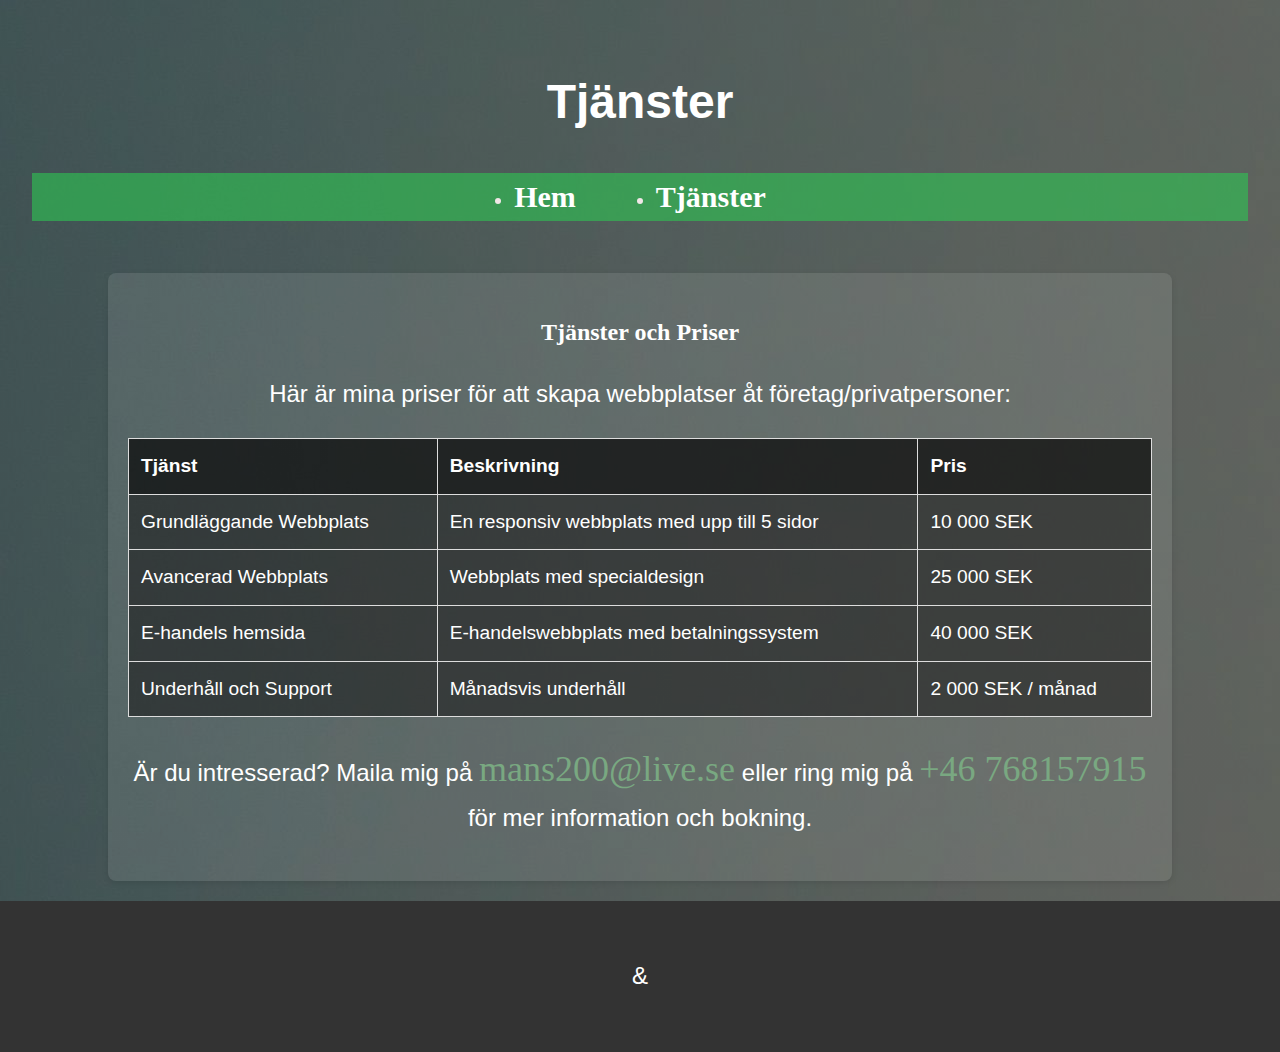
==== tjanster.html @ bec961bd "Update" ====
<!DOCTYPE html>
<html lang="sv">

<head>
  <meta charset="UTF-8">
  <meta name="viewport" content="width=device-width, initial-scale=1.0">
  <title>Tjänster</title>
  <link rel="stylesheet" href="style.css">
</head>

<body>
  <header>
    <h1>Tjänster</h1>
    <nav id="navbar">
      <ul id="nav-links">
        <li><a href="index.html">Hem</a></li>
        <li><a href="tjanster.html">Tjänster</a></li>
      </ul>
    </nav>
  </header>

  <section id="tjanster">
    <h2>Tjänster och Priser</h2>
    <p>Här är mina priser för att skapa webbplatser åt företag/privatpersoner:</p>

    <table>
      <thead>
        <tr>
          <th>Tjänst</th>
          <th>Beskrivning</th>
          <th>Pris</th>
        </tr>
      </thead>
      <tbody>
        <tr>
          <td>Grundläggande Webbplats</td>
          <td>En responsiv webbplats med upp till 5 sidor</td>
          <td>10 000 SEK</td>
        </tr>
        <tr>
          <td>Avancerad Webbplats</td>
          <td>Webbplats med specialdesign</td>
          <td>25 000 SEK</td>
        </tr>
        <tr>
          <td>E-handels hemsida</td>
          <td>E-handelswebbplats med betalningssystem</td>
          <td>40 000 SEK</td>
        </tr>
        <tr>
          <td>Underhåll och Support</td>
          <td>Månadsvis underhåll</td>
          <td>2 000 SEK / månad</td>
        </tr>
      </tbody>
    </table>

    <p class="contact-info">
      Är du intresserad? Maila mig på <a href="mailto:mans200@live.se">mans200@live.se</a> eller ring mig på <a
        href="tel:+46768157915">+46 768157915</a> för mer information och bokning.
    </p>
  </section>

  <footer>
    <p>&
---- style.css ----
/*börja med att styla body och få texten centrerad samt fixa bakgrundsbilden
samt header bilden som jag vill ha rund likt på ett riktigt CV*/
/*Måste ha korrekta färger för AA*/
/* Skapa en media quary*/
/*innehåll flex och eller grid layout */


/*Gör mobile first styling i huvudkodningen*/
body {
  text-align: center;
  min-height: 100vh;
  font-family: Arial, Helvetica, sans-serif;
  line-height: 1.6;
  margin: 0;
  padding: 0;
  background-image: url(bilder/pexels-jplenio-1103970.jpg);
  background-repeat: no-repeat;
  background-position: center;
  background-attachment: fixed;
  background-size: cover;
  background: linear-gradient(rgba(0, 0, 0, 0.5), rgba(0, 0, 0, 0.5)), url('bilder/pexels-jplenio-1103970.jpg');
}

/*Använder mig utav en dark gradient overlay för att lägga till mörkare lager till bakgrundsbilden,
vilket förbättrar kontrasten på texten så att det syns tydligt*/

p {
  color: rgb(15, 226, 233);
  font-size: 1.5em;
  color: white;
  text-shadow: rgba(0, 0, 0, 0.7);
}


h1 {
  color: white;
  font-size: 3em;
}

h2,
h3,
a {
  color: white;
  font-size: 1.5em;
  font-family: 'Georgia', serif;
}

header {
  padding: 2em;
}

header img {
  border-radius: 50%;
  width: 200px;
  height: 200px;
  display: block;
  margin: 0 auto;
  box-shadow: 0px 4px 10px rgba(0, 0, 0, 0.6)
}

nav {
  background-color: rgba(46, 199, 82, 0.596);
  color: rgb(241, 231, 231);
  padding: 0;
  text-align: center;
}

nav ul {
  margin: 0;
  display: flex;
  padding: 0;
  justify-content: space-around;
  font-size: 2.5em;
  flex-direction: column;
  gap: 1em;
}

nav ul li {
  margin: 0;
  font-size: 0.5em;
}

nav ul li a {
  color: rgb(255, 255, 255);
  text-decoration: none;
  font-weight: bold;
}

a:hover {
  color: #fded04;
}

nav ul li a:hover {
  text-decoration: underline;
}

footer {
  text-align: center;
  padding: 0;
  background: #333;
  color: #fff;
  display: flex;
  justify-content: center;
  align-items: center;
  flex-wrap: wrap;
  gap: 2em;
}


/*margin 0 och lägger till lite gap för logo texterna*/

footer a {
  margin: 0 1em;
  font-size: 1.2em;
}


footer img.socialamedia-loggor {
  width: 50px;
  height: 50px;
  vertical-align: middle;
  object-fit: contain;
  transition: transform 0.3s ease;
}

/*Ska även göra så att loggorna växer 30% när man hoverar över med musen*/
footer img.socialamedia-loggor:hover {
  transform: scale(1.3);
}

#erfarenhet-utbildning {
  display: flex;
  flex-direction: column;
  gap: 1.5em;
  padding: 1em;
}

/*stylar kolumnerna lite*/
#erfarenhet-utbildning .erfarenhet,
#erfarenhet-utbildning .utbildning {
  background-color: rgba(255, 255, 255, 0.1);
  padding: 1em;
}

#kontakt i {
  margin-right: 1.1em;
  color: #ffffff;
  font-size: 1.2em;
}

section {
  box-shadow: 0px 2px 6px rgba(0, 0, 0, 0.1)
}

#tjanster {
  padding: 0;
  background-color: rgba(255, 255, 255, 0.1);
  border-radius: 8px;
  margin: 20px auto;
  max-width: 80%;
}

#tjanster h2 {
  color: #ffffff;
  text-align: center;
  margin-bottom: 20px;
}

table {
  width: 100%;
  border-collapse: collapse;
  margin: 20px 0;
  font-size: 1.2em;
  background-color: rgba(255, 255, 255, 0.1);
}

table,
th,
td {
  border: 1px solid #ddd;
  padding: 12px;
  text-align: left;
  color: #ffffff;
}

th {
  background-color: rgba(0, 0, 0, 0.7);
  color: #ffffff;
}

td {
  background-color: rgba(0, 0, 0, 0.5);
}

#tjanster {
  padding: 20px;
  background-color: rgba(255, 255, 255, 0.1);
  border-radius: 8px;
  margin-top: 20px;
}

#tjanster h2 {
  color: #ffffff;
  text-align: center;
  margin-bottom: 15px;
}

#tjanster ul {
  list-style-type: square;
  margin: 20px 0;
  padding-left: 20px;
  color: #ffffff;
  font-size: 1.75em;
}

#tjanster a {
  color: #79a881;
  text-decoration: none;
}




/*Media queries*/


@media (min-width: 980px) {

  header img {
    width: 10vw;
    /*10% av skärmens bredd*/
  }

  /*Lägger till horisontell layout och centrerar menyn*/
  nav ul {
    flex-direction: row;
    justify-content: center;
    gap: 2em;
  }

  section {
    max-width: 50%;
    /*Sektionen ska täcka max 50% i desktop versionen*/
    margin: auto;
    padding: 0;
  }

  /**större storlek på loggorna samt justera footern*/
  footer a {
    font-size: 2em;
  }

  footer {
    padding: 2em;
  }
}

#erfarenhet-utbildning {
  flex-direction: row;
}

#erfarenhet-utbildning .erfarenhet,
#erfarenhet-utbildning .utbildning {
  flex: 1;
  margin: 0 1em;
}

@media (max-width: 430px) {
  nav ul {
    flex-direction: column;
    font-size: 1.2em;
    gap: 1.5em;
  }

  header img {
    width: 150px;
    height: 150px;
  }

  h1 {
    font-size: 2em;
  }

  p,
  a,
  ul,
  li {
    font-size: 1em;
  }

  section {
    max-width: 95%;
    padding: 10px;
    margin: 0 auto;
  }

  footer {
    flex-direction: column;
    padding: 1em;
    gap: 1em;
  }

  table th,
  table td {
    padding: 10px;
  }

  table {
    font-size: 1em;
  }

  #erfarenhet-utbildning {
    flex-direction: column;
  }

  foot img.socialamedia-loggor {
    width: 40px;
    height: 40px;
  }
}
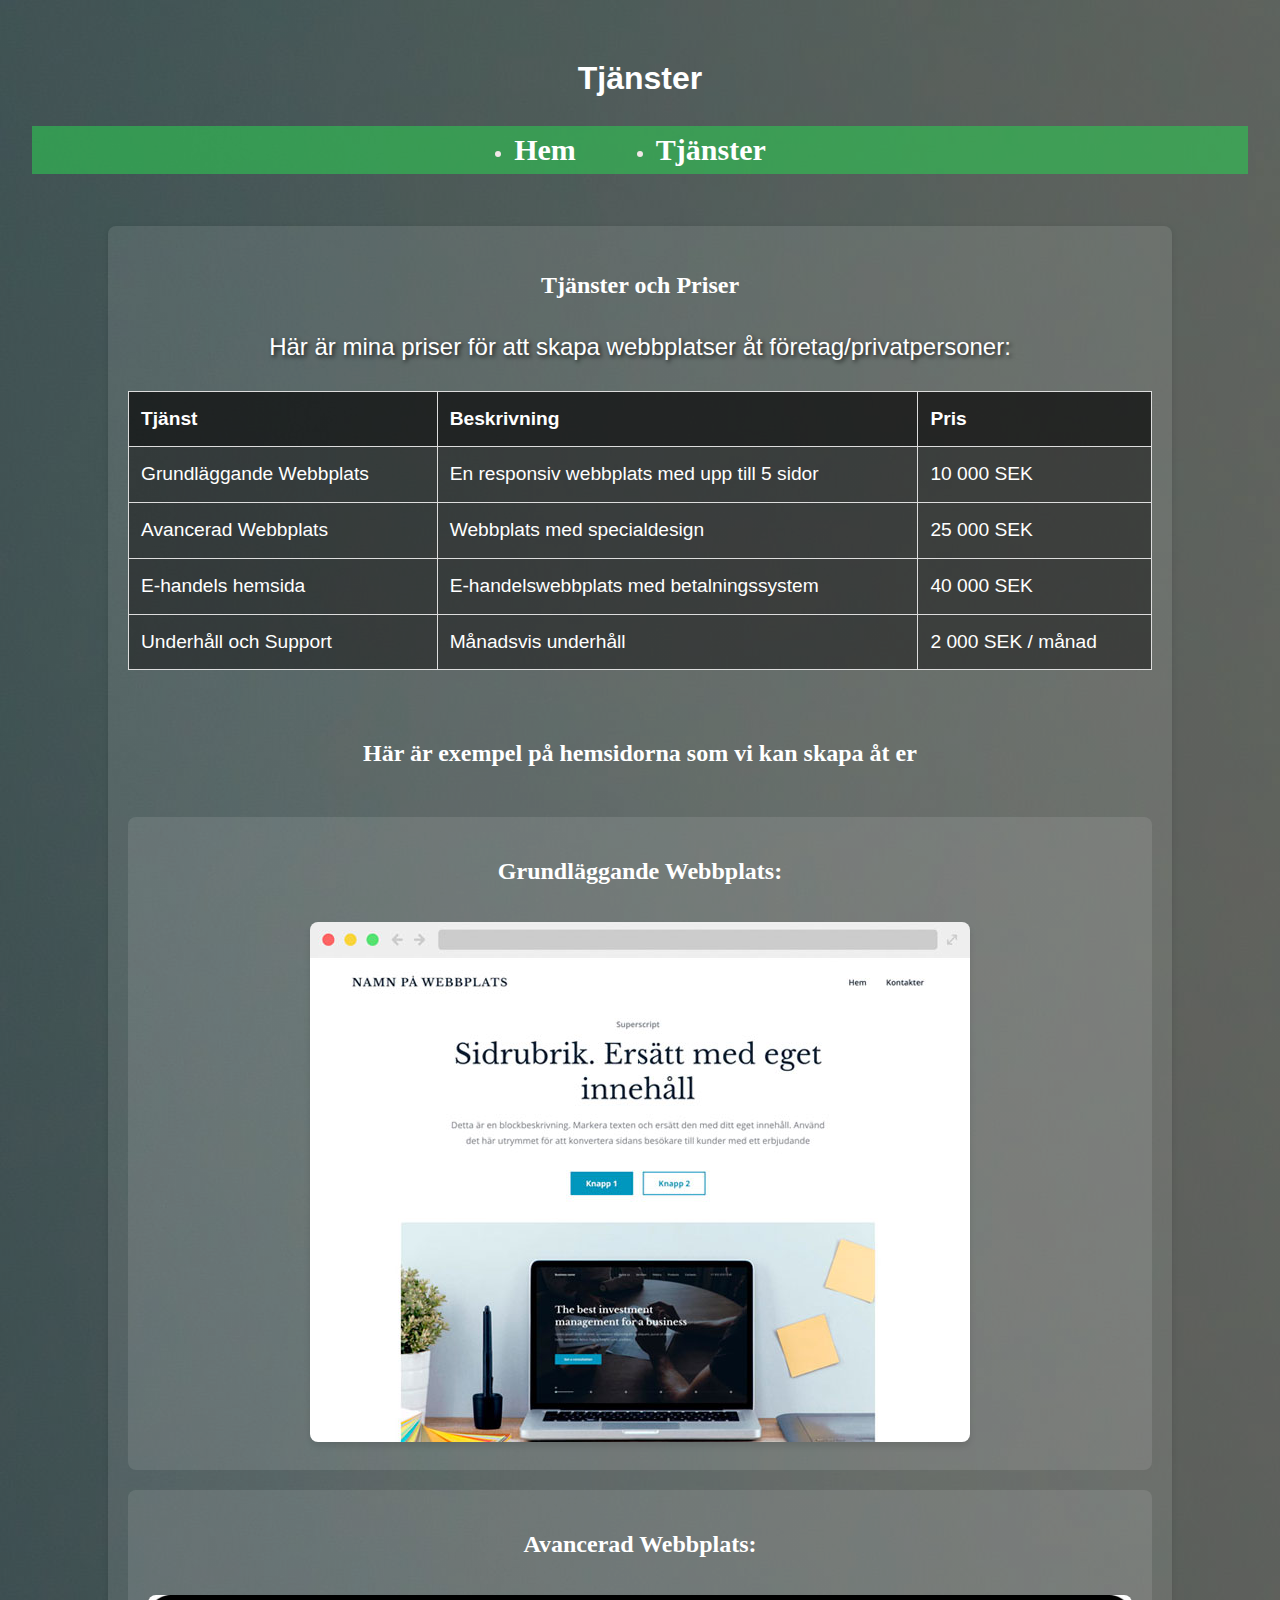
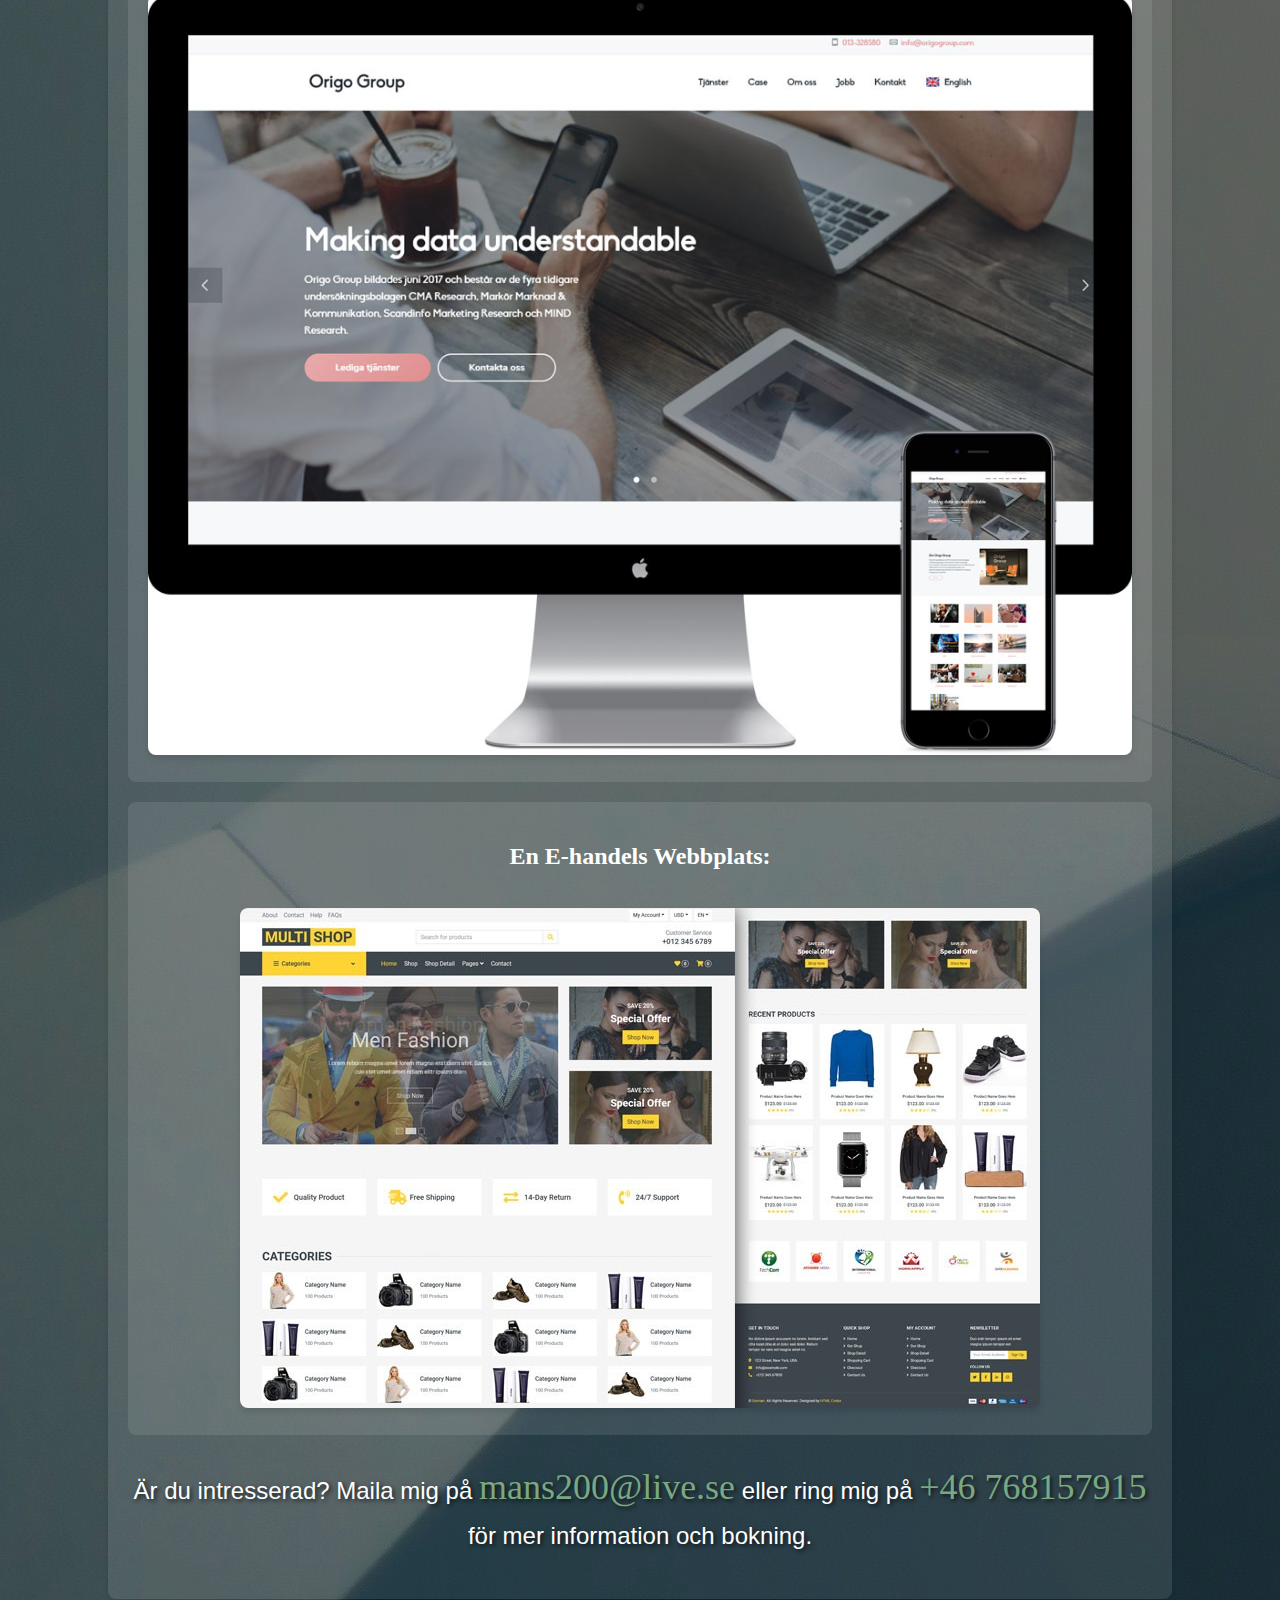
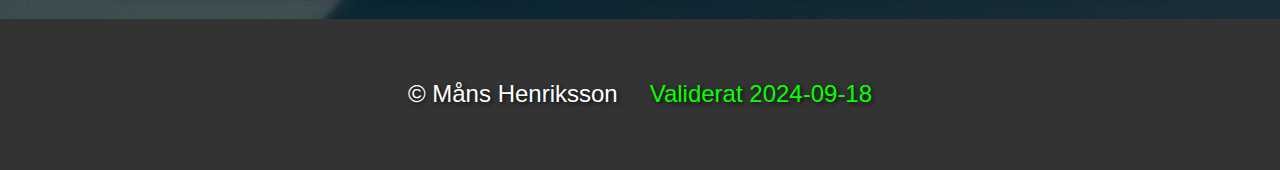
==== commit 825e96d7: "Validerat html och css" ====
--- a/tjanster.html
+++ b/tjanster.html
@@ -54,7 +54,21 @@
         </tr>
       </tbody>
     </table>
-
+    <div class="hemsida-exempel">
+      <h3>Här är exempel på hemsidorna som vi kan skapa åt er </h3>
+      <div class="exempel-item">
+        <h4> Grundläggande Webbplats: </h4>
+        <img src="bilder/hemsida-exempel1.jpg" alt="Exempel på en simpel webbsida">
+      </div>
+      <div class="exempel-item">
+        <h4> Avancerad Webbplats: </h4>
+        <img src="bilder/hemsida-exempel2.jpg" alt="Exempel på en avancerad Webbplats">
+      </div>
+      <div class="exempel-item">
+        <h4> En E-handels Webbplats: </h4>
+        <img src="bilder/hemsida-exempel3.jpg" alt="En e-Handel Webbplats">
+      </div>
+    </div>
     <p class="contact-info">
       Är du intresserad? Maila mig på <a href="mailto:mans200@live.se">mans200@live.se</a> eller ring mig på <a
         href="tel:+46768157915">+46 768157915</a> för mer information och bokning.
@@ -62,4 +76,9 @@
   </section>
 
   <footer>
-    <p>&
+    <p>&copy; Måns Henriksson</p>
+    <p style="color:rgb(9, 255, 0)"> Validerat 2024-09-18 </p>
+  </footer>
+</body>
+
+</html>
--- a/style.css
+++ b/style.css
@@ -28,17 +28,17 @@
   color: rgb(15, 226, 233);
   font-size: 1.5em;
   color: white;
-  text-shadow: rgba(0, 0, 0, 0.7);
-}
-
+  text-shadow: 2px 2px 4px rgba(0, 0, 0, 0.7);
+}
 
 h1 {
   color: white;
-  font-size: 3em;
+  font-size: 2em;
 }
 
 h2,
 h3,
+h4,
 a {
   color: white;
   font-size: 1.5em;
@@ -218,8 +218,36 @@
   text-decoration: none;
 }
 
-
-
+.hemsida-exempel {
+  margin-top: 40px;
+  display: flex;
+  flex-direction: column;
+  gap: 20px;
+}
+
+.exempel-item {
+  text-align: center;
+  background-color: rgba(255, 255, 255, 0.1);
+  padding: 20px;
+  border-radius: 8px;
+}
+
+.exempel-item img {
+  max-width: 100%;
+  height: auto;
+  border-radius: 8px;
+  box-shadow: 0px 4px 6px rgba(0, 0, 0, 0.1);
+}
+
+.exempel-item h4 {
+  color: white;
+  margin-top: 15px;
+}
+
+.exempel-item p {
+  font-size: 1.1em;
+  color: white;
+}
 
 /*Media queries*/
 
@@ -278,7 +306,7 @@
   }
 
   h1 {
-    font-size: 2em;
+    font-size: 3em;
   }
 
   p,
@@ -318,3 +346,5 @@
     height: 40px;
   }
 }
+
+/*CSS Validerat 2024-09-18 */
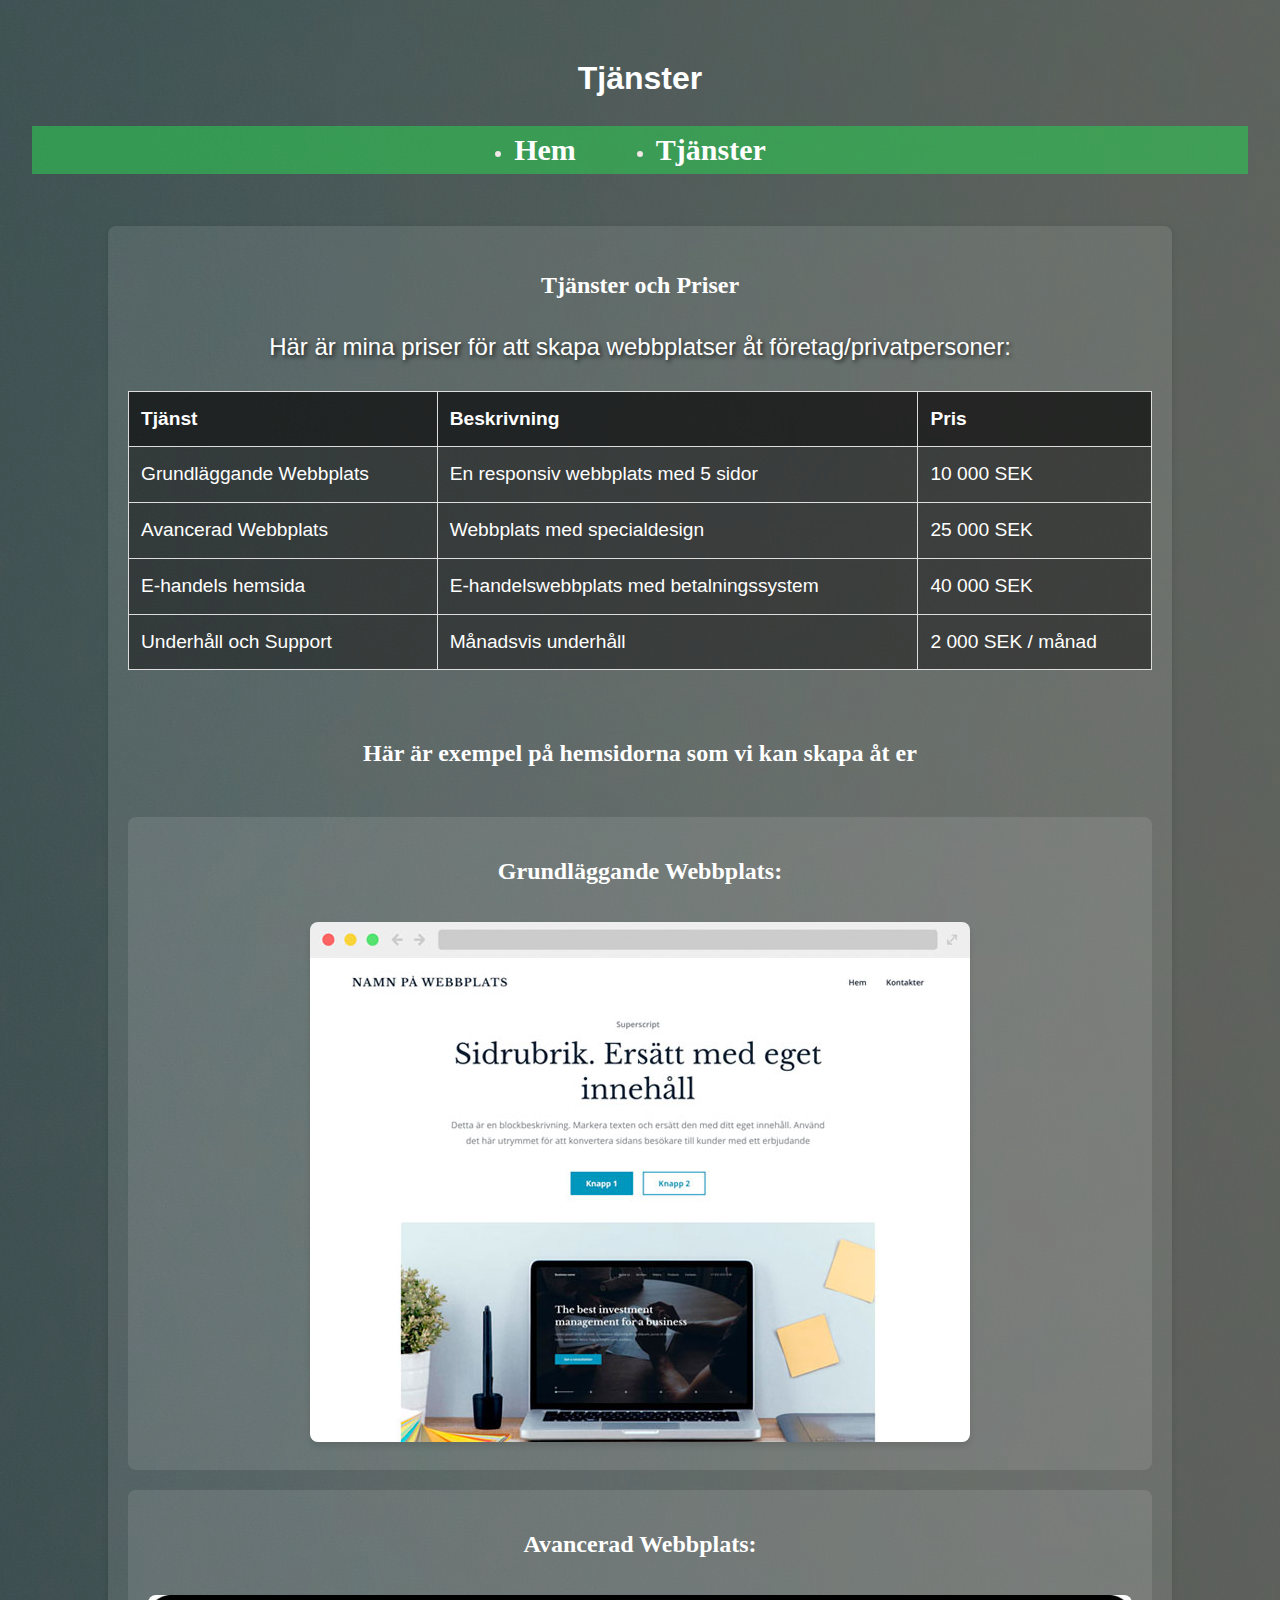
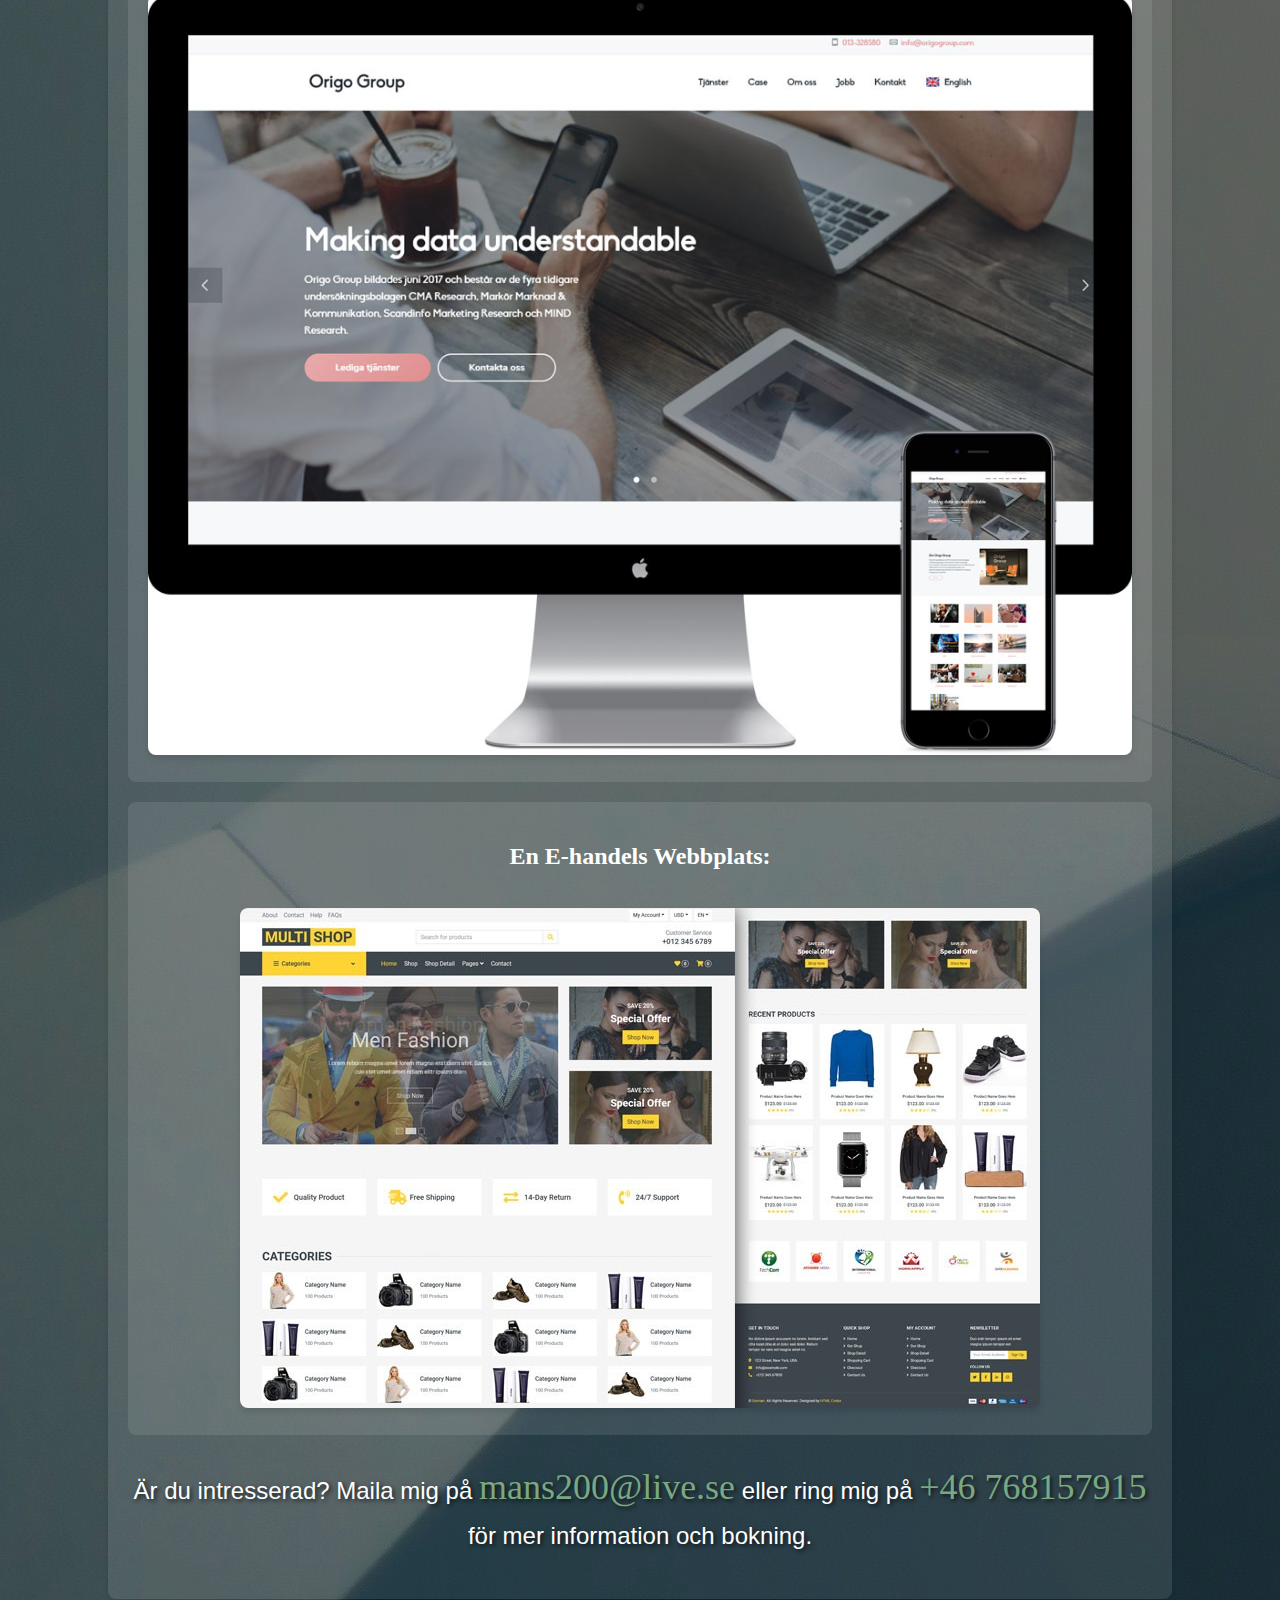
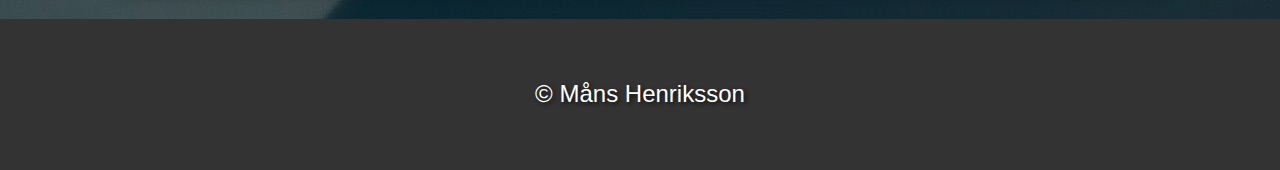
==== commit 084a881f: "lite finslip" ====
--- a/tjanster.html
+++ b/tjanster.html
@@ -18,11 +18,10 @@
       </ul>
     </nav>
   </header>
-
+  <!-- Tables för tjänster och priser -->
   <section id="tjanster">
     <h2>Tjänster och Priser</h2>
     <p>Här är mina priser för att skapa webbplatser åt företag/privatpersoner:</p>
-
     <table>
       <thead>
         <tr>
@@ -34,7 +33,7 @@
       <tbody>
         <tr>
           <td>Grundläggande Webbplats</td>
-          <td>En responsiv webbplats med upp till 5 sidor</td>
+          <td>En responsiv webbplats med 5 sidor</td>
           <td>10 000 SEK</td>
         </tr>
         <tr>
@@ -54,6 +53,8 @@
         </tr>
       </tbody>
     </table>
+    <!--Här ska jag lägga till bilder för varje exempel på en hemsida
+    jag ska använda div tags med class ids så att jag kan styla elementen i CSS-->
     <div class="hemsida-exempel">
       <h3>Här är exempel på hemsidorna som vi kan skapa åt er </h3>
       <div class="exempel-item">
@@ -77,8 +78,8 @@
 
   <footer>
     <p>&copy; Måns Henriksson</p>
-    <p style="color:rgb(9, 255, 0)"> Validerat 2024-09-18 </p>
   </footer>
 </body>
 
 </html>
+<!--Validerat 2024-09-19-->
--- a/style.css
+++ b/style.css
@@ -1,11 +1,10 @@
 /*börja med att styla body och få texten centrerad samt fixa bakgrundsbilden
 samt header bilden som jag vill ha rund likt på ett riktigt CV*/
 /*Måste ha korrekta färger för AA*/
-/* Skapa en media quary*/
+/* Skapa en/två media quarys*/
 /*innehåll flex och eller grid layout */
 
 
-/*Gör mobile first styling i huvudkodningen*/
 body {
   text-align: center;
   min-height: 100vh;
@@ -22,7 +21,7 @@
 }
 
 /*Använder mig utav en dark gradient overlay för att lägga till mörkare lager till bakgrundsbilden,
-vilket förbättrar kontrasten på texten så att det syns tydligt*/
+vilket förbättrar kontrasten på texten så att det syns tydligare*/
 
 p {
   color: rgb(15, 226, 233);
@@ -135,7 +134,6 @@
   padding: 1em;
 }
 
-/*stylar kolumnerna lite*/
 #erfarenhet-utbildning .erfarenhet,
 #erfarenhet-utbildning .utbildning {
   background-color: rgba(255, 255, 255, 0.1);
@@ -256,7 +254,7 @@
 
   header img {
     width: 10vw;
-    /*10% av skärmens bredd*/
+    /* 10% av skärmens bredd*/
   }
 
   /*Lägger till horisontell layout och centrerar menyn*/
@@ -273,7 +271,7 @@
     padding: 0;
   }
 
-  /**större storlek på loggorna samt justera footern*/
+  /*större storlek på loggorna samt justera footern*/
   footer a {
     font-size: 2em;
   }
@@ -347,4 +345,4 @@
   }
 }
 
-/*CSS Validerat 2024-09-18 */
+/*CSS Validerat 2024-09-19 */
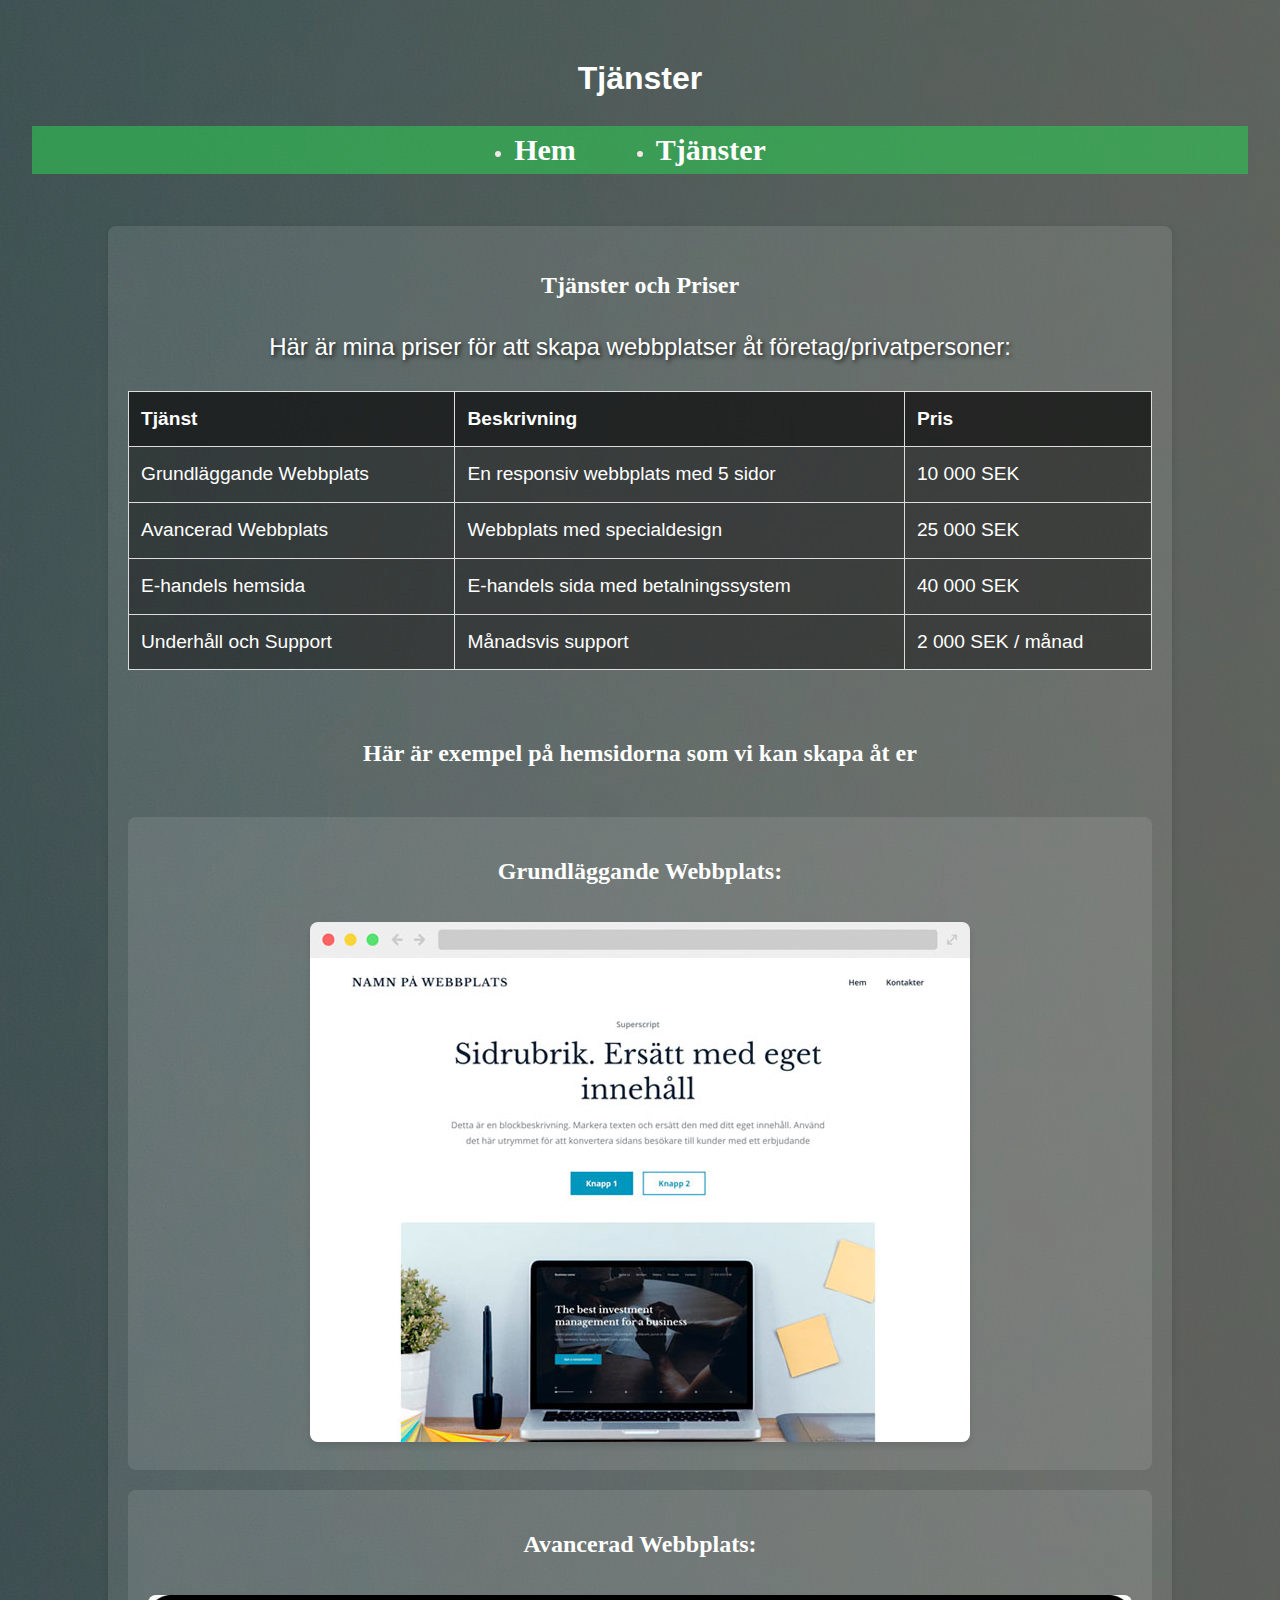
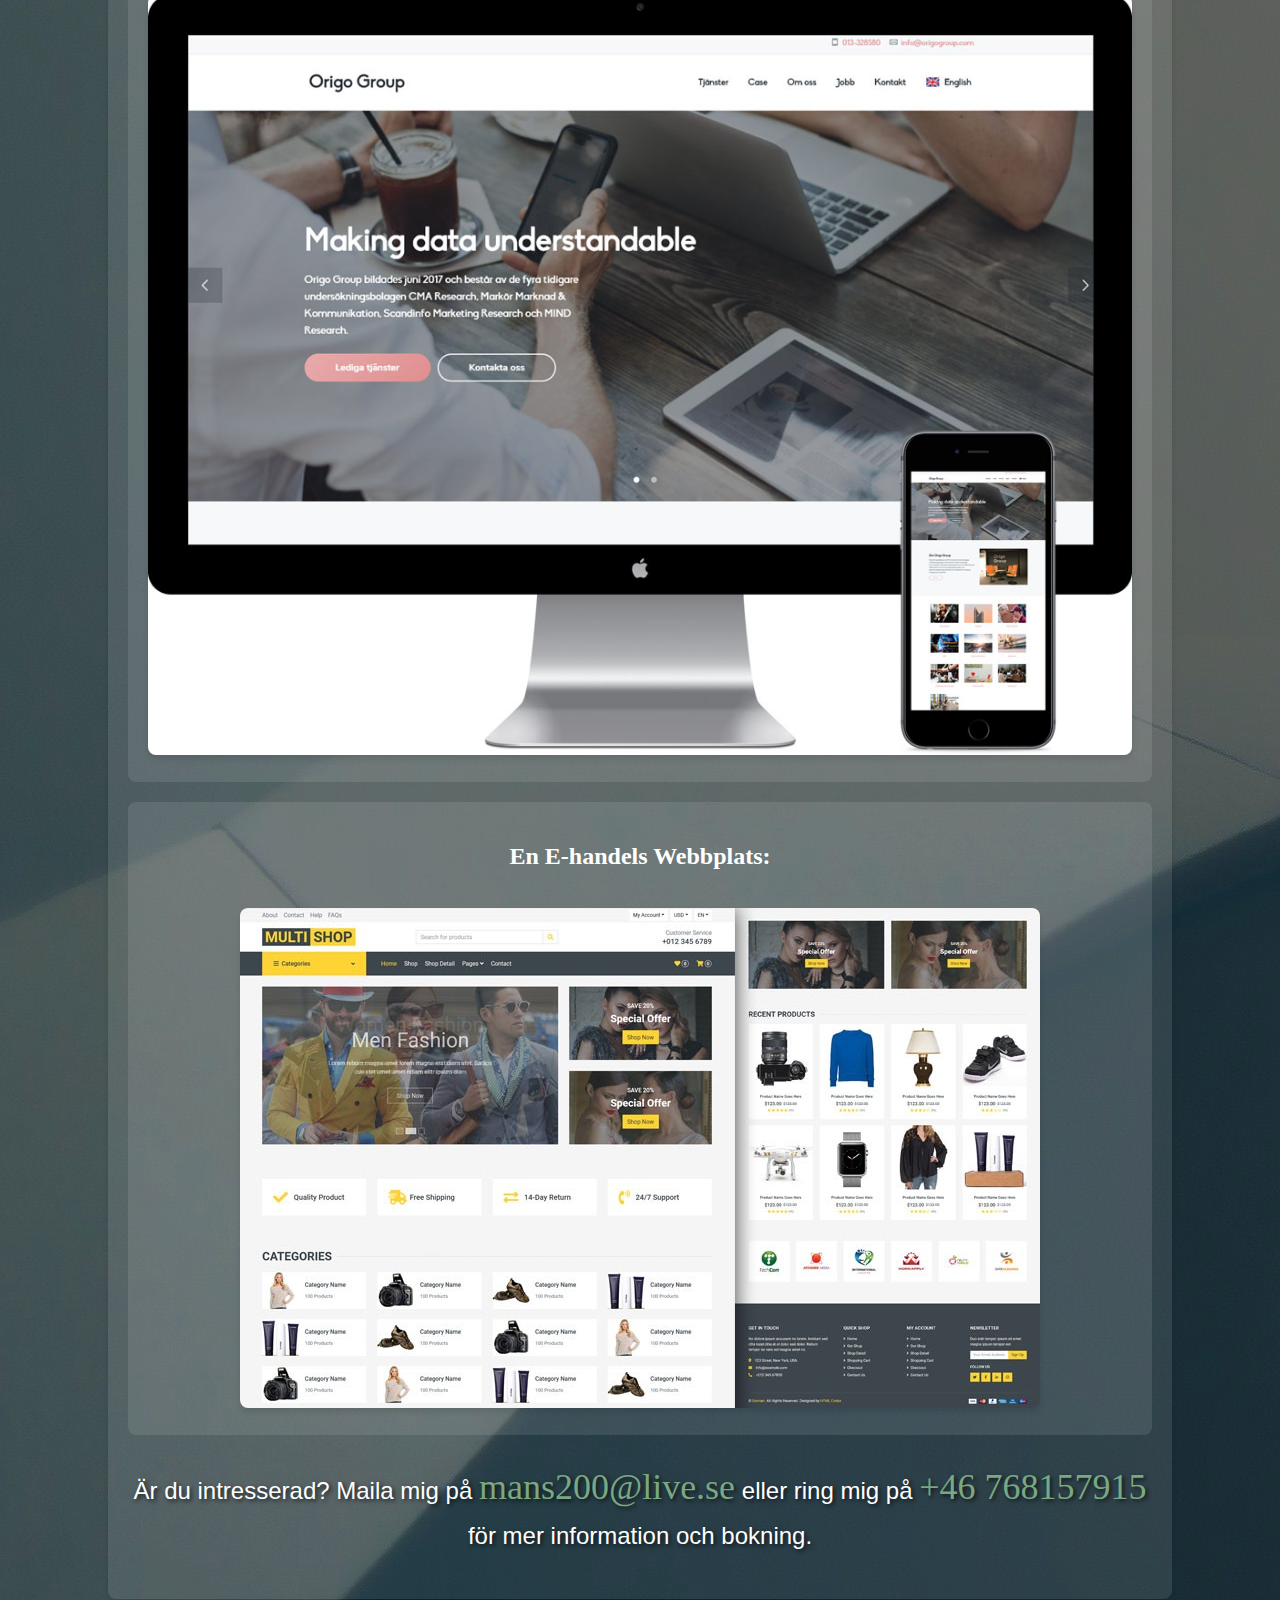
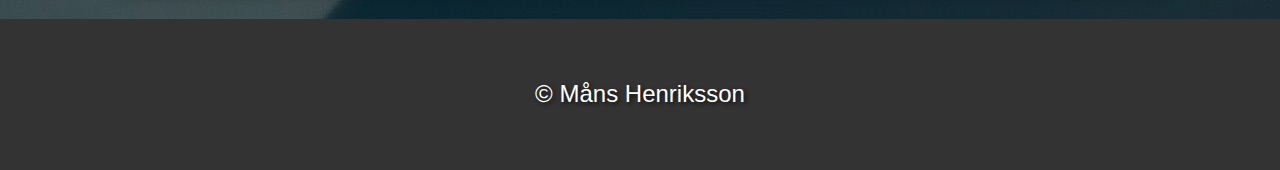
==== commit 180478ca: "Färdig!" ====
--- a/tjanster.html
+++ b/tjanster.html
@@ -4,6 +4,7 @@
 <head>
   <meta charset="UTF-8">
   <meta name="viewport" content="width=device-width, initial-scale=1.0">
+  <meta name="description" content="Måns Henrikssons Tjänster">
   <title>Tjänster</title>
   <link rel="stylesheet" href="style.css">
 </head>
@@ -43,12 +44,12 @@
         </tr>
         <tr>
           <td>E-handels hemsida</td>
-          <td>E-handelswebbplats med betalningssystem</td>
+          <td>E-handels sida med betalningssystem</td>
           <td>40 000 SEK</td>
         </tr>
         <tr>
           <td>Underhåll och Support</td>
-          <td>Månadsvis underhåll</td>
+          <td>Månadsvis support</td>
           <td>2 000 SEK / månad</td>
         </tr>
       </tbody>
--- a/style.css
+++ b/style.css
@@ -113,7 +113,8 @@
   font-size: 1.2em;
 }
 
-
+/* ikonerna justeras vertikalt i förhållande till texten, och ikonerna
+skalas för att passa in*/
 footer img.socialamedia-loggor {
   width: 50px;
   height: 50px;
@@ -122,7 +123,7 @@
   transition: transform 0.3s ease;
 }
 
-/*Ska även göra så att loggorna växer 30% när man hoverar över med musen*/
+/*Detta gör så att loggorna växer 30% när man hoverar över med musen*/
 footer img.socialamedia-loggor:hover {
   transform: scale(1.3);
 }
@@ -167,6 +168,7 @@
 table {
   width: 100%;
   border-collapse: collapse;
+  /*Gör så att gränserna mellan tabellen slås ihop och delar en gemensam kant*/
   margin: 20px 0;
   font-size: 1.2em;
   background-color: rgba(255, 255, 255, 0.1);
@@ -178,12 +180,12 @@
   border: 1px solid #ddd;
   padding: 12px;
   text-align: left;
-  color: #ffffff;
+  color: white;
 }
 
 th {
   background-color: rgba(0, 0, 0, 0.7);
-  color: #ffffff;
+  color: white;
 }
 
 td {
@@ -207,7 +209,7 @@
   list-style-type: square;
   margin: 20px 0;
   padding-left: 20px;
-  color: #ffffff;
+  color: white;
   font-size: 1.75em;
 }
 
@@ -285,6 +287,9 @@
   flex-direction: row;
 }
 
+/*Låter varje sektion (erfarenhet och utbildning) ta lika mycket utrymme i flex-containern
+samt ett horisontellt mellanrum på 1em*/
+
 #erfarenhet-utbildning .erfarenhet,
 #erfarenhet-utbildning .utbildning {
   flex: 1;
